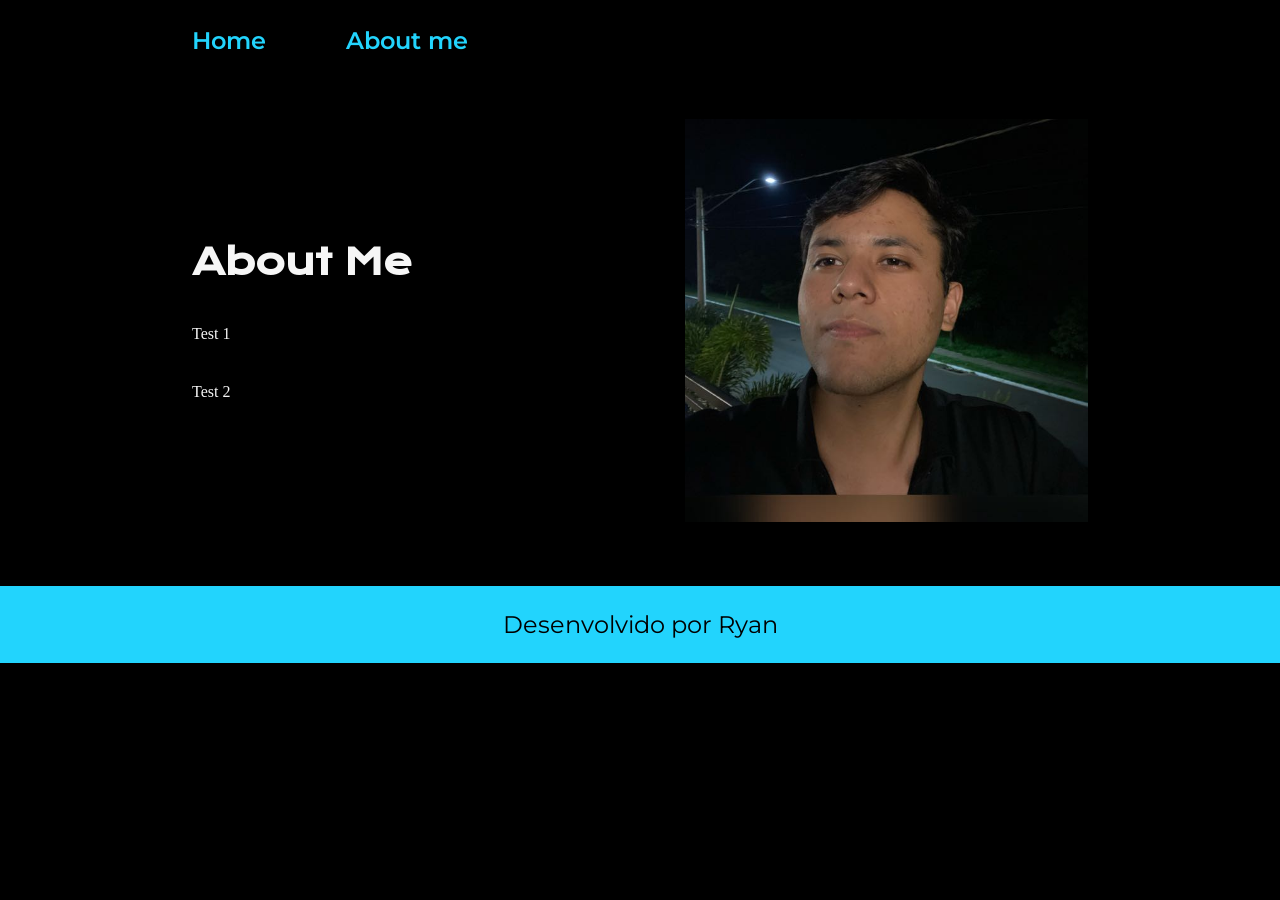
==== about.html @ 53352627 "inital portfolio" ====
<!DOCTYPE html>
<html lang="pt-br">
<head>
    <meta charset="UTF-8">
    <meta name="viewport" content="width=device-width, initial-scale=1.0">
    <link rel="stylesheet" href="./styles/styles.css">
    <title>About Me</title>
</head>
<body>
    <header class="header">
        <nav class="header__menu">
            <a href="index.html" class="header__menu__link">Home</a>
            <a href="about.html" class="header__menu__link">About me</a>
        </nav>
    </header>
    <main class="apresentation">
        
        <section class="apresentation__content">
            <h1 class="apresentation__content__title">About Me</h1>
            <p class="apresentation__content__text">Test 1</p>
            <p class="apresentation__content__text">Test 2</p>
        </section>

        <img class="apresentation__img" src="./assets/foto.jpg" alt="Foto de Ryan">

    </main>

    <footer class ="footer">
        <p>Desenvolvido por Ryan</p>
    </footer>
</body>
</html>
---- styles/styles.css ----
@import url('https://fonts.googleapis.com/css2?family=Krona+One&family=Montserrat:ital,wght@0,100..900;1,100..900&display=swap');

:root{
    --primary-color: #000000;
    --secondary-color: #F6F6F6;
    --tertiary-color: #22D4FD;
    --hover-color: #272727;

    --principal-font: 'Krona One', sans-serif;
    --secondary-font: 'Montserrat', sans-serif;
}

*{
    margin: 0;
    padding: 0;
}

body{
    box-sizing: border-box;
    background-color: var(--primary-color);
    color: var(--secondary-color);
}

.header{
    padding: 2% 0% 0% 15%;
}

.header__menu{
    display: flex;
    gap: 80px;
}

.header__menu__link{
    font-family: var(--secondary-font);
    font-size: 24px;
    font-weight: 600;
    color: var(--tertiary-color);
    text-decoration: none;
}


.apresentation{
    padding: 5% 15%;
    display: flex;
    align-items: center;
    justify-content: space-between;
}

.apresentation__content{
    width: 615px;
    display: flex;
    flex-direction: column;
    gap: 40px;
}

.apresentation__content__title{
    font-size: 36px;
    font-family: var(--principal-font);
}

.apresentation__content__description{
    font-size: 24px;
    font-family: var(--secondary-font);
    font-weight: 400;
}


.apresentation__content__links{
    display: flex;
    flex-direction: column;
    justify-content: space-between;
    align-items: center;
    gap: 32px;
}

.apresentation__content__links__title{
    font-family: var(--principal-font);
    font-weight: 400;
    font-size: 24px;
}

.apresentation__content__links__link{
    display: flex;
    justify-content: center;
    align-items: center;
    gap: 16px;
    width: 378px;
    text-align: center;
    border-radius: 8px;
    font-size: 24px;
    font-weight: 600;
    padding: 21.5px 0;
    text-decoration: none;
    color: var(--secondary-color);
    font-family: var(--secondary-font);
    border: 2px solid var(--tertiary-color);
}

.apresentation__content__links__link:hover{
    background-color:var(--hover-color);
}

.apresentation__img{
    width: 45%;
    height: 45%;
}

footer{
    color: var(--primary-color);
    background-color: var(--tertiary-color);
    padding: 24px;
    text-align: center;
    font-family: var(--secondary-font);
    font-size: 24px;
    font-weight: 400;
}
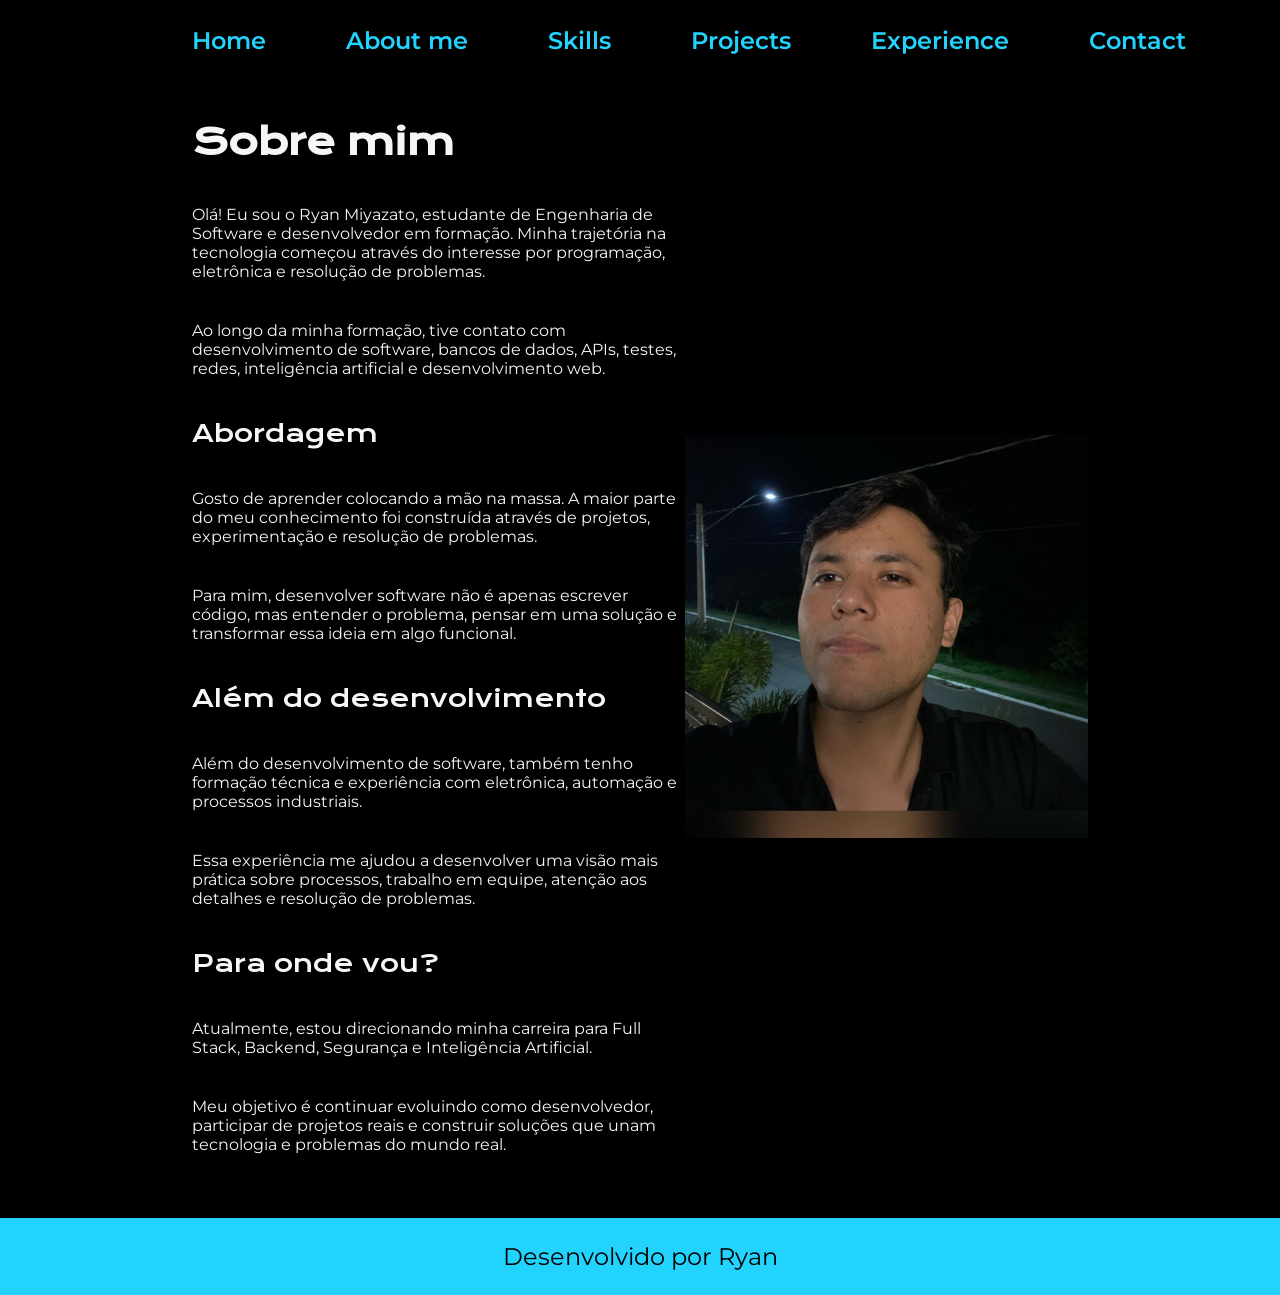
==== commit d12e030d: "Feature/Add screen skills/project/experience/contact and update about" ====
--- a/about.html
+++ b/about.html
@@ -11,14 +11,27 @@
         <nav class="header__menu">
             <a href="index.html" class="header__menu__link">Home</a>
             <a href="about.html" class="header__menu__link">About me</a>
+            <a href="skills.html" class="header__menu__link">Skills</a>
+            <a href="projects.html" class="header__menu__link">Projects</a>
+            <a href="experience.html" class="header__menu__link">Experience</a>
+            <a href="contact.html" class="header__menu__link">Contact</a>
         </nav>
     </header>
     <main class="apresentation">
         
         <section class="apresentation__content">
-            <h1 class="apresentation__content__title">About Me</h1>
-            <p class="apresentation__content__text">Test 1</p>
-            <p class="apresentation__content__text">Test 2</p>
+            <h1 class="apresentation__content__title">Sobre mim</h1>
+            <p class="apresentation__content__text">Olá! Eu sou o Ryan Miyazato, estudante de Engenharia de Software e desenvolvedor em formação. Minha trajetória na tecnologia começou através do interesse por programação, eletrônica e resolução de problemas.</p>
+            <p class="apresentation__content__text">Ao longo da minha formação, tive contato com desenvolvimento de software, bancos de dados, APIs, testes, redes, inteligência artificial e desenvolvimento web.</p>
+            <h2 class="apresentation__content__subtitle">Abordagem</h2>
+            <p class="apresentation__content__text">Gosto de aprender colocando a mão na massa. A maior parte do meu conhecimento foi construída através de projetos, experimentação e resolução de problemas.</p>
+            <p class="apresentation__content__text">Para mim, desenvolver software não é apenas escrever código, mas entender o problema, pensar em uma solução e transformar essa ideia em algo funcional.</p>
+            <h2 class="apresentation__content__subtitle">Além do desenvolvimento</h2>
+            <p class="apresentation__content__text">Além do desenvolvimento de software, também tenho formação técnica e experiência com eletrônica, automação e processos industriais.</p>
+            <p class="apresentation__content__text">Essa experiência me ajudou a desenvolver uma visão mais prática sobre processos, trabalho em equipe, atenção aos detalhes e resolução de problemas.</p>
+            <h2 class="apresentation__content__subtitle">Para onde vou?</h2>
+            <p class="apresentation__content__text">Atualmente, estou direcionando minha carreira para Full Stack, Backend, Segurança e Inteligência Artificial.</p>
+            <p class="apresentation__content__text">Meu objetivo é continuar evoluindo como desenvolvedor, participar de projetos reais e construir soluções que unam tecnologia e problemas do mundo real.</p>
         </section>
 
         <img class="apresentation__img" src="./assets/foto.jpg" alt="Foto de Ryan">
--- a/styles/styles.css
+++ b/styles/styles.css
@@ -46,6 +46,16 @@
     justify-content: space-between;
 }
 
+.apresentation__content__model{
+    display: flex;
+    flex-direction: column;
+    gap: 35px;
+}
+
+ol{
+    list-style-type: none;
+}
+
 .apresentation__content{
     width: 615px;
     display: flex;
@@ -53,9 +63,16 @@
     gap: 40px;
 }
 
+
 .apresentation__content__title{
     font-size: 36px;
     font-family: var(--principal-font);
+}
+
+.apresentation__content__title_subtitle{
+    font-size: 24px;
+    font-family: var(--secondary-font);
+    font-weight: 600;
 }
 
 .apresentation__content__description{
@@ -69,6 +86,12 @@
     display: flex;
     flex-direction: column;
     justify-content: space-between;
+    align-items: center;
+    gap: 32px;
+}
+.apresentation__content__contact__link{
+    display: flex;
+    flex-direction: row;
     align-items: center;
     gap: 32px;
 }
@@ -100,9 +123,38 @@
     background-color:var(--hover-color);
 }
 
+.apresentation__content__list{
+    font-family: var(--secondary-font);
+    font-size: 16px;
+    font-weight: 400;
+    display: flex;
+    flex-direction: column;
+    padding: 0 0 0 16px;
+}
+
 .apresentation__img{
     width: 45%;
     height: 45%;
+}
+
+.apresentation__content__text{
+    font-family: var(--secondary-font);
+    font-size: 16px;
+    font-weight: 400;
+}
+
+.apresentation__content__subtitle{
+    font-family: var(--principal-font);
+    font-size: 24px;
+    font-weight: 400;
+}
+.apresentation__content__list{
+    font-family: var(--secondary-font);
+    font-size: 16px;
+    font-weight: 400;
+    display: flex;
+    flex-direction: column;
+    padding: 0 0 0 16px;
 }
 
 footer{
